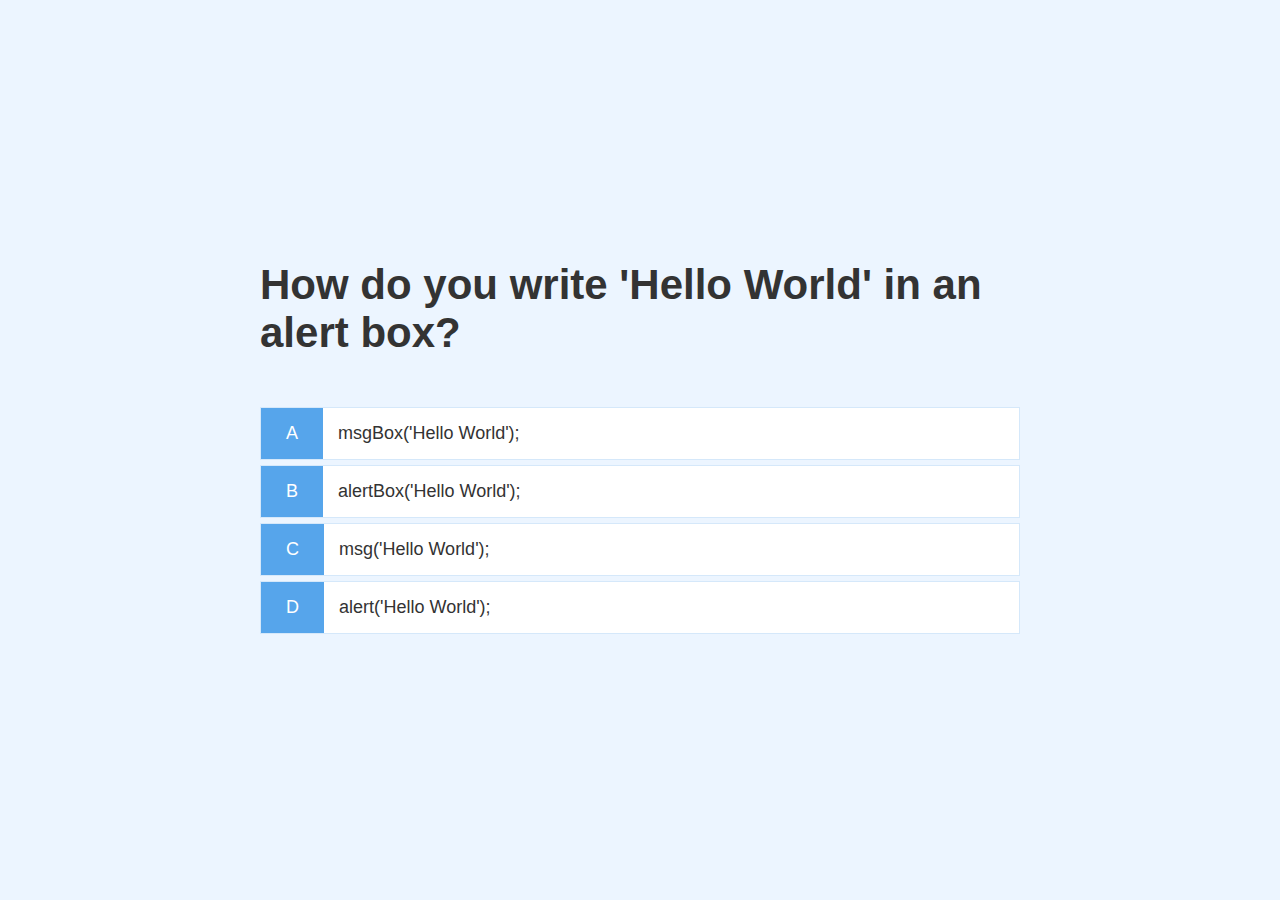
==== game.html @ b4252893 "added game pages, alert classes, game.js" ====
<!DOCTYPE html>
<html lang="en">
<head>
    <meta charset="UTF-8">
    <meta name="viewport" content="width=device-width, initial-scale=1.0">
    <title>Quiz - Play</title>
    <link rel="stylesheet" href="/app.css">
    <link rel="stylesheet" href="/game.css">
    
</head>
<body>
    <div class="container">
        <div id="game" class="justify-center flex-column">
            <h2 id="question">What is the answer to this question?</h2>
            <div class="choice-container">
                <p class="choice-prefix">A</p>
                <p class="choice-text" data-number="1">Choice 1</p>
            </div>
            <div class="choice-container">
                <p class="choice-prefix">B</p>
                <p class="choice-text" data-number="2">Choice 2</p>
            </div>
            <div class="choice-container">
                <p class="choice-prefix">C</p>
                <p class="choice-text" data-number="3">Choice 3</p>
            </div>
            <div class="choice-container">
                <p class="choice-prefix">D</p>
                <p class="choice-text" data-number="4">Choice 4</p>
            </div>
        </div>
    </div>
    <script src="game.js"></script>
</body>
</html>
---- app.css ----
:root {
  background-color: #ecf5ff;
  font-size: 62.5%;
}

* {
  box-sizing: border-box;
  font-family: Arial, Arial, Helvetica, sans-serif;
  margin: 0;
  padding: 0;
  color: #333;
}

h1,
h2,
h3,
h4 {
  margin-bottom: 1rem;
}

h1 {
  font-size: 5.4rem;
  color: #56a5eb;
  margin-bottom: 5rem;
}

h1 > span {
  font-size: 2.4rem;
  font-weight: 500;
}

h2 {
  font-size: 4.2rem;
  margin-bottom: 5rem;
  font-weight: 700;
}

h3 {
  font-size: 2.8rem;
  font-weight: 500;
}

/* Utilities */
.container {
  width: 100vw;
  height: 100vh;
  display: flex;
  justify-content: center;
  align-items: center;
  max-width: 80rem;
  margin: 0 auto;
  padding: 2rem;
}

.container > *{
    width: 100%;
}

.flex-column {
    display: flex;
    flex-direction: column;
}

.flex-center{
    justify-content: center;
    align-items: center;
}

.justify-center {
    justify-content: center;
}

.text-center{
    text-align: center;
}

.hidden{
    display: none;
}

/*  BUTTONS */
.btn {
    font-size: 1.8rem;
    padding: 1rem 0;
    width: 20rem;
    text-align: center;
    border: 0.1rem solid #56a5eb;
    margin-bottom: 1rem;
    text-decoration: none;
    color: #56a5eb;
    background-color: white;
}

.btn:hover {
    cursor: pointer;
    box-shadow: 0 0.4rem 1.4rem 0 rgba(86,185,235, 0.5);
    transform: translateY(-0.1rem);
    transition: transform 150ms;
}

.btn[disabled]:hover{
    cursor: pointer;
    box-shadow: none;
    transform: none;
}
---- game.css ----
.choice-container {
    display: flex;
    margin-bottom: 0.5rem;
    width: 100%;
    font-size: 1.8rem;
    border: 0.1rem solid rgba(86, 165, 235,0.25);
    background-color: white;
}

.choice-container:hover{
    cursor: pointer;
    box-shadow: 0 0.4rem 1.4rem 0 rgba(86,185,235, 0.5);
    transform: translateY(-0.1rem);
    transition: transform 150ms;
}

.choice-prefix {
    padding: 1.5rem 2.5rem;
    background-color: #56a5eb;
    color: white;
}

.choice-text {
    padding: 1.5rem;
    width: 100%;
}

.correct {
    background-color: #28a745;
}

.incorrect {
    background-color: #dc3545;
}
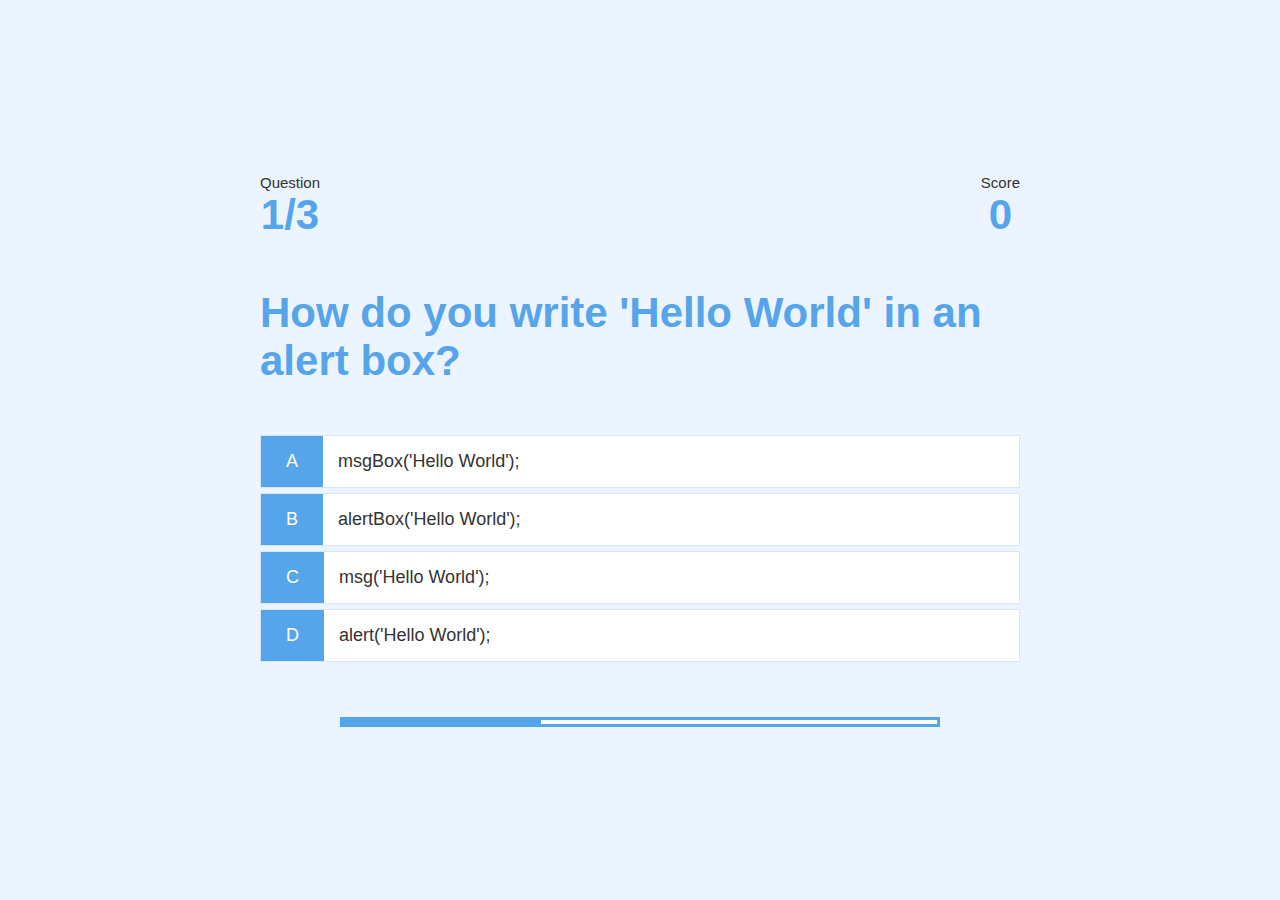
==== commit 8d318e93: "added the result page and the logic for the form and score" ====
--- a/game.html
+++ b/game.html
@@ -11,6 +11,24 @@
 <body>
     <div class="container">
         <div id="game" class="justify-center flex-column">
+            <div id="hud">
+                <div id="hud-item">
+                    <p id="progressText" class="hud-prefix">
+                        Question
+                    </p>
+                    <h2 class="hud-main-text" id="questionCounter">
+                        
+                    </h2>
+                </div>
+                <div id="hud-item">
+                    <p class="hud-prefix">
+                        Score
+                    </p>
+                    <h2 class="hud-main-text" id="score">
+                        0
+                    </h2>
+                </div>
+            </div>
             <h2 id="question">What is the answer to this question?</h2>
             <div class="choice-container">
                 <p class="choice-prefix">A</p>
@@ -28,6 +46,9 @@
                 <p class="choice-prefix">D</p>
                 <p class="choice-text" data-number="4">Choice 4</p>
             </div>
+            <div id="progressBar">
+                <div id="progressBarFull"></div>
+            </div>
         </div>
     </div>
     <script src="game.js"></script>
--- a/app.css
+++ b/app.css
@@ -18,7 +18,7 @@
   margin-bottom: 1rem;
 }
 
-h1 {
+h1,h2 {
   font-size: 5.4rem;
   color: #56a5eb;
   margin-bottom: 5rem;
@@ -104,3 +104,23 @@
     transform: none;
 }
 
+/* FORMS */
+form {
+  width: 100%;
+  display: flex;
+  flex-direction: column;
+  align-items: center;
+}
+
+input{
+  margin-bottom: 1.5rem;
+  width: 20rem;
+  padding: 1.5rem;
+  font-size: 1.8rem;
+  border: none;
+  box-shadow: 0 0.1rem 1.4rem 0 rgba(86, 185,235, 0.3);
+}
+
+input::placeholder {
+  color: #aaa;
+}
--- a/game.css
+++ b/game.css
@@ -31,4 +31,34 @@
 
 .incorrect {
     background-color: #dc3545;
+}
+
+/* HUD */
+#hud{
+    display: flex;
+    justify-content: space-between;
+}
+
+.hud-prefix {
+    text-align: center;
+    font-size: 1.5rem;
+}
+
+.hud-main-text {
+    text-align: center;
+}
+
+#progressBar {
+    width: 60rem;
+    height: 1rem;
+    border: 0.3rem solid #56a5eb;
+    margin: 0 auto;
+    margin-top: 50px;
+    background-color: white;
+}
+
+#progressBarFull{
+    width: 0%;
+    height: 0.6rem;
+    background-color: #56a5eb;
 }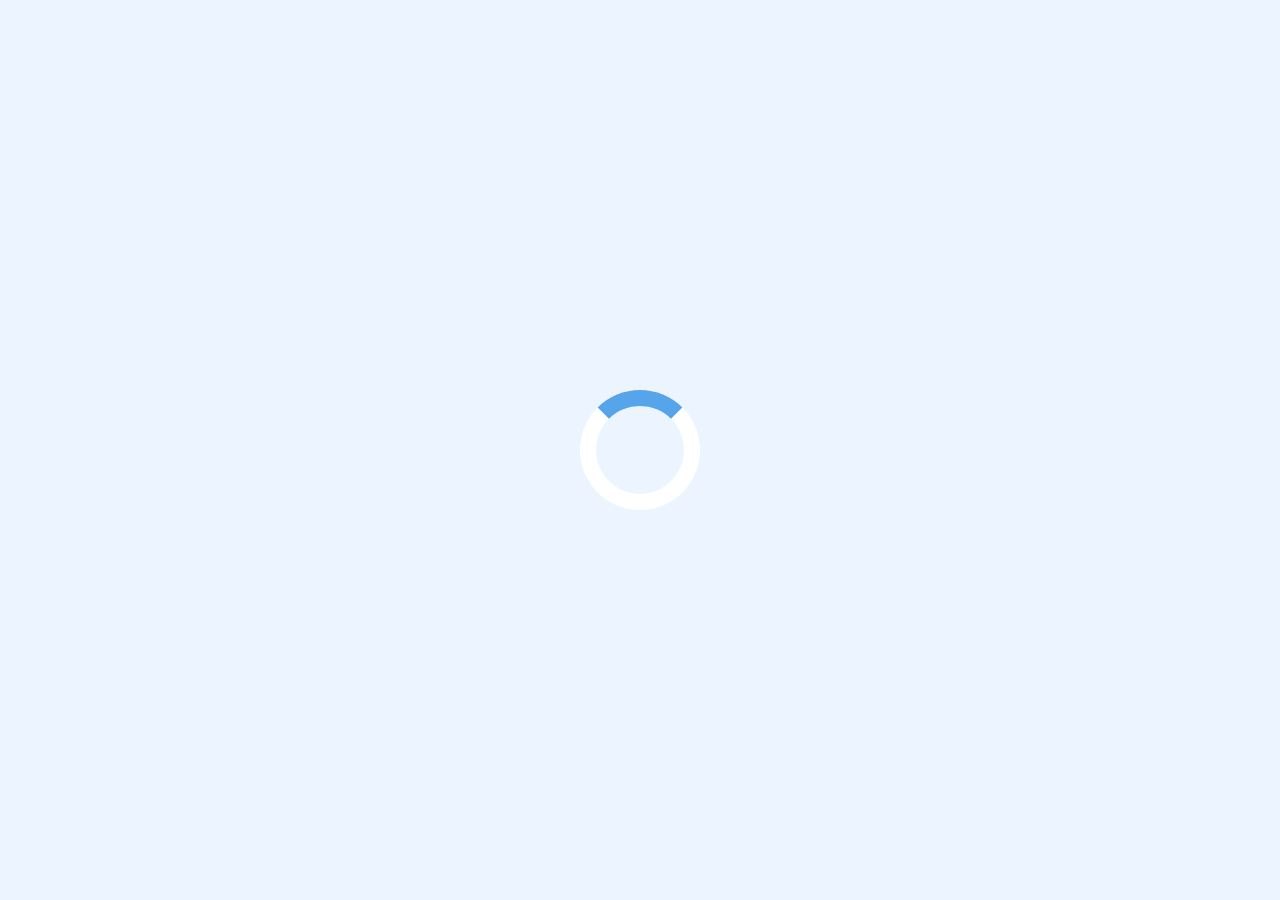
==== commit 49972b4f: "added logic for API and high score page" ====
--- a/game.html
+++ b/game.html
@@ -1,56 +1,59 @@
 <!DOCTYPE html>
 <html lang="en">
-<head>
-    <meta charset="UTF-8">
-    <meta name="viewport" content="width=device-width, initial-scale=1.0">
+  <head>
+    <meta charset="UTF-8" />
+    <meta name="viewport" content="width=device-width, initial-scale=1.0" />
     <title>Quiz - Play</title>
-    <link rel="stylesheet" href="/app.css">
-    <link rel="stylesheet" href="/game.css">
-    
-</head>
-<body>
+    <link rel="stylesheet" href="/app.css" />
+    <link rel="stylesheet" href="/game.css" />
+  </head>
+  <body>
     <div class="container">
-        <div id="game" class="justify-center flex-column">
-            <div id="hud">
-                <div id="hud-item">
-                    <p id="progressText" class="hud-prefix">
-                        Question
-                    </p>
-                    <h2 class="hud-main-text" id="questionCounter">
+      <div id="loader"></div>
+      <div id="game" class="justify-center flex-column hidden">
+        <div id="hud">
+          <div id="hud-item">
+            <p id="progressText" class="hud-prefix">
+              Question <span id="questionCounter"></span>
+            </p>
+            <!-- <h2 class="hud-main-text" id="questionCounter">
                         
-                    </h2>
-                </div>
-                <div id="hud-item">
-                    <p class="hud-prefix">
+                    </h2> -->
+          </div>
+          <div id="hud-item">
+            <!-- <p class="hud-prefix">
                         Score
                     </p>
                     <h2 class="hud-main-text" id="score">
                         0
-                    </h2>
-                </div>
-            </div>
-            <h2 id="question">What is the answer to this question?</h2>
-            <div class="choice-container">
-                <p class="choice-prefix">A</p>
-                <p class="choice-text" data-number="1">Choice 1</p>
-            </div>
-            <div class="choice-container">
-                <p class="choice-prefix">B</p>
-                <p class="choice-text" data-number="2">Choice 2</p>
-            </div>
-            <div class="choice-container">
-                <p class="choice-prefix">C</p>
-                <p class="choice-text" data-number="3">Choice 3</p>
-            </div>
-            <div class="choice-container">
-                <p class="choice-prefix">D</p>
-                <p class="choice-text" data-number="4">Choice 4</p>
-            </div>
-            <div id="progressBar">
-                <div id="progressBarFull"></div>
-            </div>
+                    </h2> -->
+          </div>
         </div>
+        <h2 id="question"></h2>
+        <div id="progressBar">
+          <div id="progressBarFull"></div>
+        </div>
+        <div class="choice-container">
+          <p class="choice-prefix">A</p>
+          <p class="choice-text" data-number="1"></p>
+        </div>
+        <div class="choice-container">
+          <p class="choice-prefix">B</p>
+          <p class="choice-text" data-number="2"></p>
+        </div>
+        <div class="choice-container">
+          <p class="choice-prefix">C</p>
+          <p class="choice-text" data-number="3"></p>
+        </div>
+        <div class="choice-container">
+          <p class="choice-prefix">D</p>
+          <p class="choice-text" data-number="4"></p>
+        </div>
+        <!-- <div class="flex-center flex-column">
+                <a class="btn" href="/game.html">Next Question</a>
+            </div> -->
+      </div>
     </div>
     <script src="game.js"></script>
-</body>
-</html>+  </body>
+</html>
--- a/app.css
+++ b/app.css
@@ -44,6 +44,7 @@
 .container {
   width: 100vw;
   height: 100vh;
+  /* min-height: fit-content; */
   display: flex;
   justify-content: center;
   align-items: center;
--- a/game.css
+++ b/game.css
@@ -1,64 +1,102 @@
-.choice-container {
-    display: flex;
-    margin-bottom: 0.5rem;
-    width: 100%;
-    font-size: 1.8rem;
-    border: 0.1rem solid rgba(86, 165, 235,0.25);
-    background-color: white;
+#question {
+  font-size: 2rem;
+  color: #333;
+  margin-top: 20px;
 }
 
-.choice-container:hover{
-    cursor: pointer;
-    box-shadow: 0 0.4rem 1.4rem 0 rgba(86,185,235, 0.5);
-    transform: translateY(-0.1rem);
-    transition: transform 150ms;
+.choice-container {
+  display: flex;
+  margin-bottom: 0.8rem;
+  width: 100%;
+  font-size: 1.8rem;
+  border: 0.1rem solid rgba(86, 165, 235, 0.25);
+  background-color: white;
+  border-radius: 10px;
+}
+
+.choice-container:hover {
+  cursor: pointer;
+  box-shadow: 0 0.4rem 1.4rem 0 rgba(86, 185, 235, 0.5);
+  transform: translateY(-0.1rem);
+  transition: transform 150ms;
 }
 
 .choice-prefix {
-    padding: 1.5rem 2.5rem;
-    background-color: #56a5eb;
-    color: white;
+  padding: 1.5rem 2.5rem;
+  background-color: #56a5eb;
+  color: white;
+  border-top-left-radius: 10px;
+  border-bottom-left-radius: 10px;
 }
 
 .choice-text {
-    padding: 1.5rem;
-    width: 100%;
+  padding: 1.5rem;
+  width: 100%;
 }
 
 .correct {
-    background-color: #28a745;
+  background-color: #28a745;
+  border-radius: 10px;
 }
 
 .incorrect {
-    background-color: #dc3545;
+  background-color: #dc3545;
+  border-radius: 10px;
 }
 
 /* HUD */
-#hud{
-    display: flex;
-    justify-content: space-between;
+#hud {
+  display: flex;
+  height: 50px;
+  justify-content: space-between;
+  align-items: center;
+  margin-top: 40px;
 }
 
 .hud-prefix {
-    text-align: center;
-    font-size: 1.5rem;
+  text-align: center;
+  font-size: 1.5rem;
 }
 
 .hud-main-text {
-    text-align: center;
+  text-align: center;
 }
 
 #progressBar {
-    width: 60rem;
-    height: 1rem;
-    border: 0.3rem solid #56a5eb;
-    margin: 0 auto;
-    margin-top: 50px;
-    background-color: white;
+  width: 100%;
+  height: 1rem;
+  /* border: 0.3rem solid #56a5eb; */
+  display: flex;
+  align-items: center;
+  margin: 0 auto;
+  margin-top: 10px;
+  margin-bottom: 40px;
+  background-color: white;
+  border-radius: 10px;
 }
 
-#progressBarFull{
-    width: 0%;
-    height: 0.6rem;
-    background-color: #56a5eb;
-}+#progressBarFull {
+  width: 0%;
+  height: 1rem;
+  background-color: #56a5eb;
+  border-radius: 10px;
+}
+
+/* LOADER */
+#loader {
+  border: 1.6rem solid white;
+  border-radius: 50%;
+  border-top: 1.6rem solid #56a5eb;
+  width: 12rem;
+  height: 12rem;
+  animation: spin 2s linear infinite;
+}
+
+@keyframes spin {
+  0% {
+    transform: rotate(0deg);
+  }
+  100% {
+    transform: rotate(360deg);
+  }
+}
